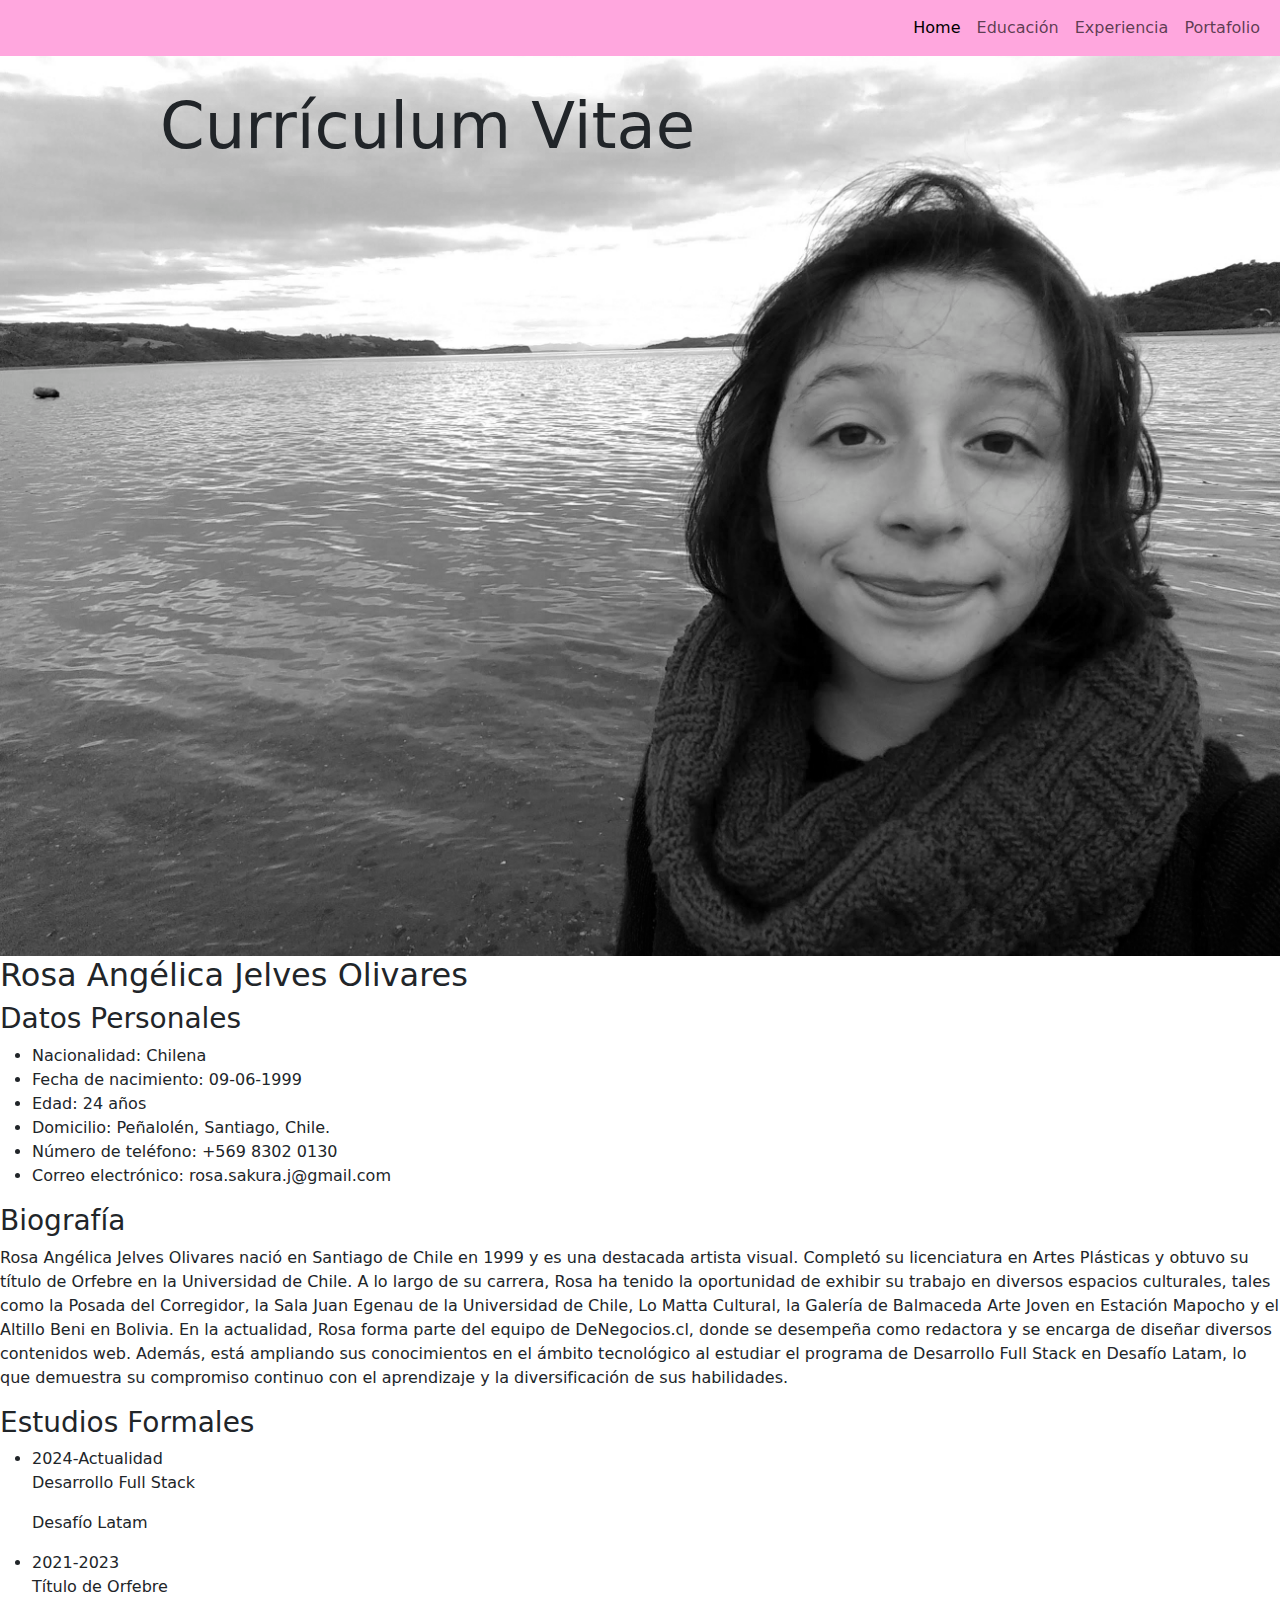
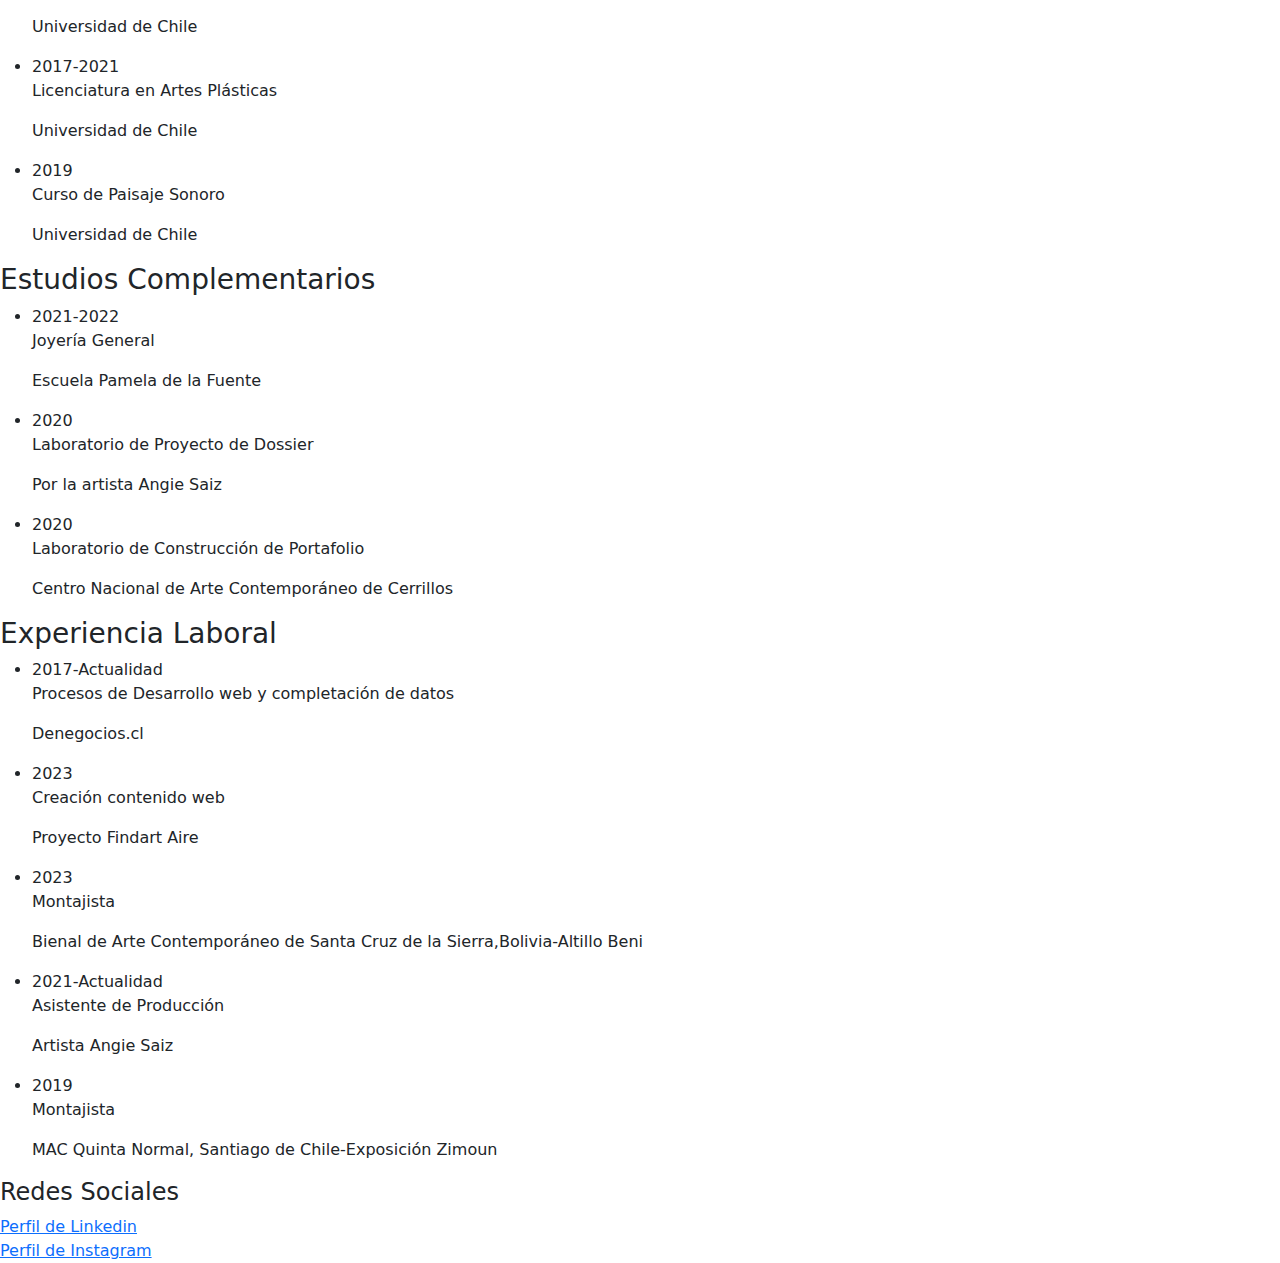
==== index.html @ 505bb21c "cambios al primer cv" ====
<!DOCTYPE html>
<html lang="es">

<head>
    <meta charset="UTF-8">
    <meta name="viewport" content="width=device-width, initial-scale=1.0">
    <link rel="shortcut icon" href="./Assets/Img/Rabbit.png" type="image/x-icon">
    <title>CV Rosa J</title>
    <!--Inicio Link Bootstrap-->
    <link href="https://cdn.jsdelivr.net/npm/bootstrap@5.3.3/dist/css/bootstrap.min.css" rel="stylesheet"
        integrity="sha384-QWTKZyjpPEjISv5WaRU9OFeRpok6YctnYmDr5pNlyT2bRjXh0JMhjY6hW+ALEwIH" crossorigin="anonymous">
    <!--Fin Link Bootstrap-->
    <link rel="stylesheet" href="./Assets/CSS/style.css">
</head>

<body>
    <nav class="navbar navbar-expand-lg">
        <div class="container-fluid">
            <a class="navbar-brand" href="#"></a>
            <button class="navbar-toggler" type="button" data-bs-toggle="collapse" data-bs-target="#navbarNavAltMarkup"
                aria-controls="navbarNavAltMarkup" aria-expanded="false" aria-label="Toggle navigation">
                <span class="navbar-toggler-icon"></span>
            </button>
            <div class="collapse navbar-collapse" id="navbarNavAltMarkup">
                <div class="navbar-nav ms-auto">
                    <a class="nav-link active" aria-current="page" href="#">Home</a>
                    <a class="nav-link" href="#">Educación</a>
                    <a class="nav-link" href="#">Experiencia</a>
                    <a class="nav-link" href="https://rosirijilla.github.io/rosa-cv/">Portafolio</a>
                </div>
            </div>
        </div>
    </nav>

    <header class="fondo-titulo">
        <h1>Currículum Vitae</h1>
    </header>

    <main class="datos">
        <h2>Rosa Angélica Jelves Olivares</h2>
        <div class="datos-personales">
            <h3>Datos Personales</h3>
            <ul>
                <li>Nacionalidad: Chilena</li>
                <li>Fecha de nacimiento: 09-06-1999</li>
                <li>Edad: 24 años</li>
                <li>Domicilio: Peñalolén, Santiago, Chile.</li>
                <li>Número de teléfono: +569 8302 0130</li>
                <li>Correo electrónico: rosa.sakura.j@gmail.com</li>
            </ul>
        </div>

    </main>



    <section class="Biografía">
        <h3>Biografía</h3>
        <p>Rosa Angélica Jelves Olivares nació en Santiago de Chile en 1999 y es una destacada artista visual. Completó
            su licenciatura en Artes Plásticas y obtuvo su título de Orfebre en la Universidad de Chile. A lo largo de
            su carrera, Rosa ha tenido la oportunidad de exhibir su trabajo en diversos espacios culturales, tales como
            la Posada del Corregidor, la Sala Juan Egenau de la Universidad de Chile, Lo Matta Cultural, la Galería de
            Balmaceda Arte Joven en Estación Mapocho y el Altillo Beni en Bolivia.

            En la actualidad, Rosa forma parte del equipo de DeNegocios.cl, donde se desempeña como redactora y se
            encarga de diseñar diversos contenidos web. Además, está ampliando sus conocimientos en el ámbito
            tecnológico al estudiar el programa de Desarrollo Full Stack en Desafío Latam, lo que demuestra su
            compromiso continuo con el aprendizaje y la diversificación de sus habilidades.
        </p>
    </section>

    <section class="estudios">
        <div class="estudios-formales">
            <h3>Estudios Formales</h3>
            <ul>
                <li>2024-Actualidad</li>
                <div>
                    <p>Desarrollo Full Stack</p>
                    <p>Desafío Latam</p>
                </div>
                <li>2021-2023</li>
                <div>
                    <p>Título de Orfebre</p>
                    <p>Universidad de Chile</p>
                </div>
                <li>2017-2021</li>
                <div>
                    <p>Licenciatura en Artes Plásticas</p>
                    <p>Universidad de Chile</p>
                </div>
                <li>2019</li>
                <div>
                    <p>Curso de Paisaje Sonoro</p>
                    <p>Universidad de Chile</p>
                </div>
            </ul>
        </div>
        <div class="estudios-informales">
            <h3>Estudios Complementarios</h3>
            <ul>
                <li>2021-2022</li>
                <div>
                    <p>Joyería General</p>
                    <p>Escuela Pamela de la Fuente</p>
                </div>
                <li>2020</li>
                <div>
                    <p>Laboratorio de Proyecto de Dossier</p>
                    <p>Por la artista Angie Saiz</p>
                </div>
                <li>2020</li>
                <div>
                    <p>Laboratorio de Construcción de Portafolio</p>
                    <p>Centro Nacional de Arte Contemporáneo de Cerrillos</p>
                </div>
            </ul>
        </div>
    </section>

    <section class="laboral">
        <h3>Experiencia Laboral</h3>
        <div class="experiencia-laboral">
            <ul>
                <li>2017-Actualidad</li>
                <div>
                    <p>Procesos de Desarrollo web y completación de datos</p>
                    <p>Denegocios.cl</p>
                </div>
                <li>2023</li>
                <div>
                    <p>Creación contenido web</p>
                    <p>Proyecto Findart Aire</p>
                </div>
                <li>2023</li>
                <div>
                    <p>Montajista</p>
                    <p>Bienal de Arte Contemporáneo de Santa Cruz de la Sierra,Bolivia-Altillo Beni</p>
                </div>
                <li>2021-Actualidad</li>
                <div>
                    <p>Asistente de Producción</p>
                    <p>Artista Angie Saiz</p>
                </div>
                <li>2019</li>
                <div>
                    <p>Montajista</p>
                    <p>MAC Quinta Normal, Santiago de Chile-Exposición Zimoun</p>
                </div>
                


            </ul>
        </div>
        
    </section>

    <h4>Redes Sociales</h4>
    <a target="_blank" href="https://www.linkedin.com/in/rosa-jelves-843552145/">Perfil de Linkedin</a>
    <br>
    <a target="_blank" href="https://www.instagram.com/rosirijilla_/">Perfil de Instagram</a>

    <!--Inicio Link js bootstrap-->
    <script src="https://cdn.jsdelivr.net/npm/bootstrap@5.3.3/dist/js/bootstrap.bundle.min.js"
        integrity="sha384-YvpcrYf0tY3lHB60NNkmXc5s9fDVZLESaAA55NDzOxhy9GkcIdslK1eN7N6jIeHz"
        crossorigin="anonymous"></script>
    <!--Fin Link js bootstrap-->

</body>

</html>
---- Assets/CSS/style.css ----
.navbar {
  background-color: #ffa7de;
}

.fondo-titulo {
  background-image: url(../Img/rosajelves.jpg);
  width: 100%;
  height: 100vh; /*Para ajustar imagen*/
  background-position: center; /*Vista imagen completa*/
  background-size: cover;
}

h1 {
    padding-left: 10rem;
    padding-top: 2rem;
    font-size: 4rem;
}
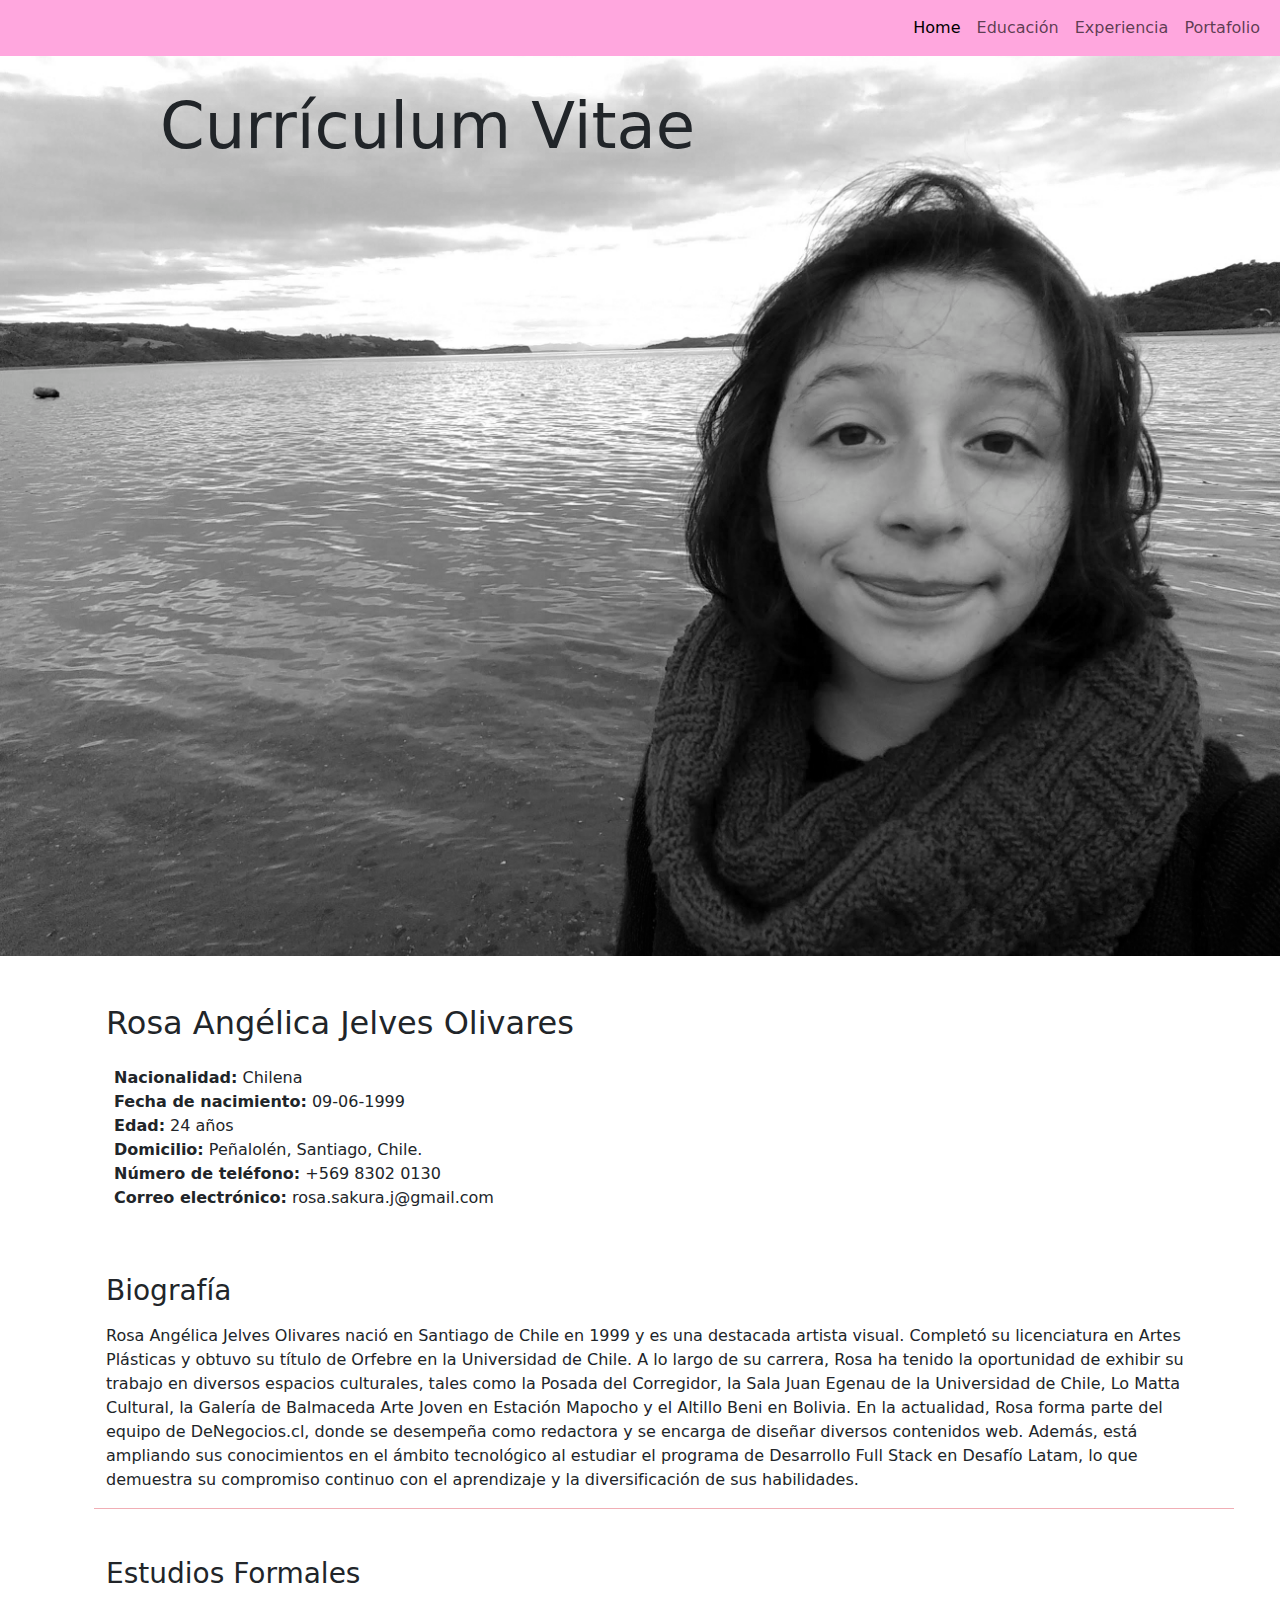
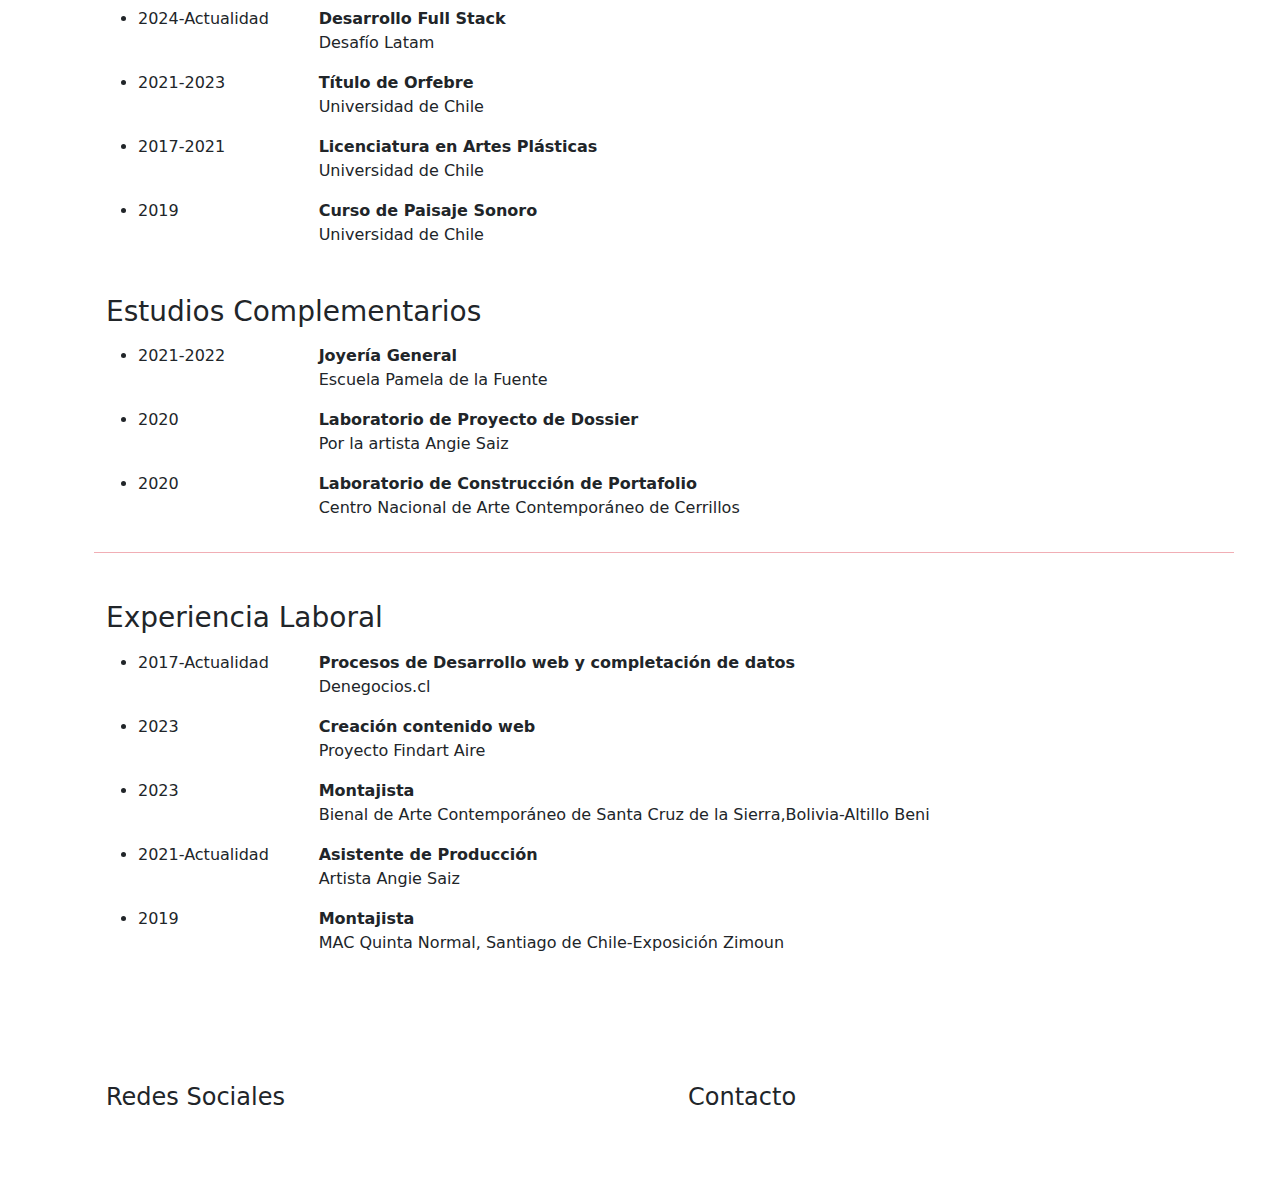
==== commit a518ec7d: "Corrección linkeo interno, anclas" ====
--- a/index.html
+++ b/index.html
@@ -10,6 +10,9 @@
     <link href="https://cdn.jsdelivr.net/npm/bootstrap@5.3.3/dist/css/bootstrap.min.css" rel="stylesheet"
         integrity="sha384-QWTKZyjpPEjISv5WaRU9OFeRpok6YctnYmDr5pNlyT2bRjXh0JMhjY6hW+ALEwIH" crossorigin="anonymous">
     <!--Fin Link Bootstrap-->
+    <!--Inicio Link cdnjs Font-Awesome-->
+    <link rel="stylesheet" href="https://cdnjs.cloudflare.com/ajax/libs/font-awesome/6.5.2/css/all.min.css" integrity="sha512-SnH5WK+bZxgPHs44uWIX+LLJAJ9/2PkPKZ5QiAj6Ta86w+fsb2TkcmfRyVX3pBnMFcV7oQPJkl9QevSCWr3W6A==" crossorigin="anonymous" referrerpolicy="no-referrer" />
+    <!--Fin Link Cdnjs Font-Awesome-->
     <link rel="stylesheet" href="./Assets/CSS/style.css">
 </head>
 
@@ -23,10 +26,10 @@
             </button>
             <div class="collapse navbar-collapse" id="navbarNavAltMarkup">
                 <div class="navbar-nav ms-auto">
-                    <a class="nav-link active" aria-current="page" href="#">Home</a>
-                    <a class="nav-link" href="#">Educación</a>
-                    <a class="nav-link" href="#">Experiencia</a>
-                    <a class="nav-link" href="https://rosirijilla.github.io/rosa-cv/">Portafolio</a>
+                    <a class="nav-link active" aria-current="page" href="./index.html">Home</a>
+                    <a class="nav-link" href="#estudios">Educación</a>
+                    <a class="nav-link" href="#experiencia">Experiencia</a>
+                    <a class="nav-link" href="https://rosirijilla.github.io/portafolio-cv/">Portafolio</a>
                 </div>
             </div>
         </div>
@@ -37,127 +40,203 @@
     </header>
 
     <main class="datos">
-        <h2>Rosa Angélica Jelves Olivares</h2>
-        <div class="datos-personales">
-            <h3>Datos Personales</h3>
-            <ul>
-                <li>Nacionalidad: Chilena</li>
-                <li>Fecha de nacimiento: 09-06-1999</li>
-                <li>Edad: 24 años</li>
-                <li>Domicilio: Peñalolén, Santiago, Chile.</li>
-                <li>Número de teléfono: +569 8302 0130</li>
-                <li>Correo electrónico: rosa.sakura.j@gmail.com</li>
-            </ul>
-        </div>
-
+        <div class="container">
+            <div class="row">
+                <div class="mt-5">
+                    <h2 class="mb-4 ms-4">Rosa Angélica Jelves Olivares</h2>
+                    <div class="datos-personales">
+                        <ul type="none">
+                            <li><b>Nacionalidad:</b> Chilena</li>
+                            <li><b>Fecha de nacimiento:</b> 09-06-1999</li>
+                            <li><b>Edad:</b> 24 años</li>
+                            <li><b>Domicilio:</b> Peñalolén, Santiago, Chile.</li>
+                            <li><b>Número de teléfono:</b> +569 8302 0130</li>
+                            <li><b>Correo electrónico:</b> rosa.sakura.j@gmail.com</li>
+                        </ul>
+                    </div>
+                </div>
+            </div>
+
+        </div>
     </main>
 
 
 
-    <section class="Biografía">
-        <h3>Biografía</h3>
-        <p>Rosa Angélica Jelves Olivares nació en Santiago de Chile en 1999 y es una destacada artista visual. Completó
-            su licenciatura en Artes Plásticas y obtuvo su título de Orfebre en la Universidad de Chile. A lo largo de
-            su carrera, Rosa ha tenido la oportunidad de exhibir su trabajo en diversos espacios culturales, tales como
-            la Posada del Corregidor, la Sala Juan Egenau de la Universidad de Chile, Lo Matta Cultural, la Galería de
-            Balmaceda Arte Joven en Estación Mapocho y el Altillo Beni en Bolivia.
-
-            En la actualidad, Rosa forma parte del equipo de DeNegocios.cl, donde se desempeña como redactora y se
-            encarga de diseñar diversos contenidos web. Además, está ampliando sus conocimientos en el ámbito
-            tecnológico al estudiar el programa de Desarrollo Full Stack en Desafío Latam, lo que demuestra su
-            compromiso continuo con el aprendizaje y la diversificación de sus habilidades.
-        </p>
-    </section>
-
-    <section class="estudios">
-        <div class="estudios-formales">
-            <h3>Estudios Formales</h3>
-            <ul>
-                <li>2024-Actualidad</li>
-                <div>
-                    <p>Desarrollo Full Stack</p>
-                    <p>Desafío Latam</p>
-                </div>
-                <li>2021-2023</li>
-                <div>
-                    <p>Título de Orfebre</p>
-                    <p>Universidad de Chile</p>
-                </div>
-                <li>2017-2021</li>
-                <div>
-                    <p>Licenciatura en Artes Plásticas</p>
-                    <p>Universidad de Chile</p>
-                </div>
-                <li>2019</li>
-                <div>
-                    <p>Curso de Paisaje Sonoro</p>
-                    <p>Universidad de Chile</p>
-                </div>
-            </ul>
-        </div>
-        <div class="estudios-informales">
-            <h3>Estudios Complementarios</h3>
-            <ul>
-                <li>2021-2022</li>
-                <div>
-                    <p>Joyería General</p>
-                    <p>Escuela Pamela de la Fuente</p>
-                </div>
-                <li>2020</li>
-                <div>
-                    <p>Laboratorio de Proyecto de Dossier</p>
-                    <p>Por la artista Angie Saiz</p>
-                </div>
-                <li>2020</li>
-                <div>
-                    <p>Laboratorio de Construcción de Portafolio</p>
-                    <p>Centro Nacional de Arte Contemporáneo de Cerrillos</p>
-                </div>
-            </ul>
-        </div>
-    </section>
-
-    <section class="laboral">
-        <h3>Experiencia Laboral</h3>
-        <div class="experiencia-laboral">
-            <ul>
-                <li>2017-Actualidad</li>
-                <div>
-                    <p>Procesos de Desarrollo web y completación de datos</p>
-                    <p>Denegocios.cl</p>
-                </div>
-                <li>2023</li>
-                <div>
-                    <p>Creación contenido web</p>
-                    <p>Proyecto Findart Aire</p>
-                </div>
-                <li>2023</li>
-                <div>
-                    <p>Montajista</p>
-                    <p>Bienal de Arte Contemporáneo de Santa Cruz de la Sierra,Bolivia-Altillo Beni</p>
-                </div>
-                <li>2021-Actualidad</li>
-                <div>
-                    <p>Asistente de Producción</p>
-                    <p>Artista Angie Saiz</p>
-                </div>
-                <li>2019</li>
-                <div>
-                    <p>Montajista</p>
-                    <p>MAC Quinta Normal, Santiago de Chile-Exposición Zimoun</p>
+    <section class="container Biografía">
+        <div class="row">
+            <div class="ms-4 mt-5 border-bottom border-danger-subtle">
+                <h3 class="mb-3">Biografía</h3>
+                <p>Rosa Angélica Jelves Olivares nació en Santiago de Chile en 1999 y es una destacada artista visual.
+                    Completó
+                    su licenciatura en Artes Plásticas y obtuvo su título de Orfebre en la Universidad de Chile. A lo
+                    largo de
+                    su carrera, Rosa ha tenido la oportunidad de exhibir su trabajo en diversos espacios culturales,
+                    tales como
+                    la Posada del Corregidor, la Sala Juan Egenau de la Universidad de Chile, Lo Matta Cultural, la
+                    Galería de
+                    Balmaceda Arte Joven en Estación Mapocho y el Altillo Beni en Bolivia.
+
+                    En la actualidad, Rosa forma parte del equipo de DeNegocios.cl, donde se desempeña como redactora y
+                    se
+                    encarga de diseñar diversos contenidos web. Además, está ampliando sus conocimientos en el ámbito
+                    tecnológico al estudiar el programa de Desarrollo Full Stack en Desafío Latam, lo que demuestra su
+                    compromiso continuo con el aprendizaje y la diversificación de sus habilidades.
+                </p>
+            </div>
+
+        </div>
+
+    </section>
+
+    <section class="estudios container " id="estudios">
+        <div class="row">
+            <div class="estudios-formales ms-4 mt-5">
+                <h3 class="mb-3">Estudios Formales</h3>
+                <ul>
+                    <div class="d-flex">
+                        <li class="col-2">2024-Actualidad</li>
+                        <div class="col-10">
+                            <b>Desarrollo Full Stack</b>
+                            <p>Desafío Latam</p>
+                        </div>
+                    </div>
+
+                    <div class="d-flex">
+                        <li class="col-2">2021-2023</li>
+                        <div class="col-10">
+                            <b>Título de Orfebre</b>
+                            <p>Universidad de Chile</p>
+                        </div>
+                    </div>
+
+                    <div class="d-flex">
+                        <li class="col-2">2017-2021</li>
+                        <div class="col-10">
+                            <b>Licenciatura en Artes Plásticas</b>
+                            <p>Universidad de Chile</p>
+                        </div>
+                    </div>
+
+                    <div class="d-flex">
+                        <li class="col-2">2019</li>
+                        <div class="col-10">
+                            <b>Curso de Paisaje Sonoro</b>
+                            <p>Universidad de Chile</p>
+                        </div>
+                    </div>
+
+                </ul>
+            </div>
+            <div class="estudios-informales ms-4 mt-3 border-bottom border-danger-subtle">
+                <h3 class="mb-3">Estudios Complementarios</h3>
+                <ul>
+                    <div class="d-flex">
+                        <li class="col-2">2021-2022</li>
+                        <div class="col-10">
+                            <b>Joyería General</b>
+                            <p>Escuela Pamela de la Fuente</p>
+                        </div>
+                    </div>
+
+                    <div class="d-flex">
+                        <li class="col-2">2020</li>
+                        <div class="col-10">
+                            <b>Laboratorio de Proyecto de Dossier</b>
+                            <p>Por la artista Angie Saiz</p>
+                        </div>
+                    </div>
+
+                    <div class="d-flex">
+                        <li class="col-2">2020</li>
+                        <div class="col-10">
+                            <b>Laboratorio de Construcción de Portafolio</b>
+                            <p>Centro Nacional de Arte Contemporáneo de Cerrillos</p>
+                        </div>
+                    </div>
+
+                </ul>
+            </div>
+        </div>
+    </section>
+
+    <section class="container experiencia" id="experiencia">
+        <div class="row">
+            <div class="laboral ms-4 mt-5 mb-5">
+                <h3 class="mb-3">Experiencia Laboral</h3>
+                <div class="experiencia-laboral">
+                    <ul>
+                        <div class="d-flex">
+                            <li class="col-2">2017-Actualidad</li>
+                            <div class="col-10">
+                                <b>Procesos de Desarrollo web y completación de datos</b>
+                                <p>Denegocios.cl</p>
+                            </div>
+                        </div>
+                        
+                        <div class="d-flex">
+                            <li class="col-2">2023</li>
+                            <div class="col-10">
+                                <b>Creación contenido web</b>
+                                <p>Proyecto Findart Aire</p>
+                            </div>
+                        </div>
+                        
+                        <div class="d-flex">
+                            <li class="col-2">2023</li>
+                            <div class="col-10">
+                                <b>Montajista</b>
+                                <p>Bienal de Arte Contemporáneo de Santa Cruz de la Sierra,Bolivia-Altillo Beni</p>
+                            </div>
+                        </div>
+                        
+                        <div class="d-flex">
+                            <li class="col-2">2021-Actualidad</li>
+                            <div class="col-10">
+                                <b>Asistente de Producción</b>
+                                <p>Artista Angie Saiz</p>
+                            </div>
+                        </div>
+                        
+                        <div class="d-flex">
+                            <li class="col-2">2019</li>
+                            <div class="col-10">
+                                <b>Montajista</b>
+                                <p>MAC Quinta Normal, Santiago de Chile-Exposición Zimoun</p>
+                            </div>
+                        </div>
+                        
+                    </ul>
+                </div>
+
+            </div>
+        </div>
+
+    </section>
+
+    <section class="container-fluid redes-fondo">
+        <div class="container">
+            <div class="row">
+                <div class="d-flex">
+                    <div class="redes ms-4 mt-5 mb-5 col-6">
+                        <h4 class="mb-3">Redes Sociales</h4>
+                        <div class="iconos-redes">
+                            <a class="me-4" target="_blank" href="https://github.com/Rosirijilla"><i class="fa-brands fa-github fa-4x" style="color: #ffffff;"></i></a>
+                            <a class="me-4" target="_blank" href="https://www.linkedin.com/in/rosa-jelves-843552145/"><i class="fa-brands fa-linkedin fa-4x" style="color: #ffffff;"></i></a>
+                            <a class="me-4" target="_blank" href="https://www.instagram.com/rosirijilla_/"><i class="fa-brands fa-instagram fa-4x" style="color: #ffffff;"></i></a>
+                        </div>                   
+                    </div>
+                    <div class="ms-4 mt-5 mb-5 col-6">
+                        <h4>Contacto</h4>
+                        <div>
+                            <a class="me-4" target="_blank" href="https://wa.me/56983020130"><i class="fa-brands fa-whatsapp fa-4x" style="color: #ffffff;"></i></a>
+                            <a class="me-4" target="_blank" href="mailto:rosa.sakura.j@gmail.com"><i class="fa-solid fa-envelope fa-4x" style="color: #ffffff;"></i></a>
+                        </div>
+                    </div>
                 </div>
                 
-
-
-            </ul>
-        </div>
-        
-    </section>
-
-    <h4>Redes Sociales</h4>
-    <a target="_blank" href="https://www.linkedin.com/in/rosa-jelves-843552145/">Perfil de Linkedin</a>
-    <br>
-    <a target="_blank" href="https://www.instagram.com/rosirijilla_/">Perfil de Instagram</a>
+            </div>
+        </div>
+    </section>
 
     <!--Inicio Link js bootstrap-->
     <script src="https://cdn.jsdelivr.net/npm/bootstrap@5.3.3/dist/js/bootstrap.bundle.min.js"
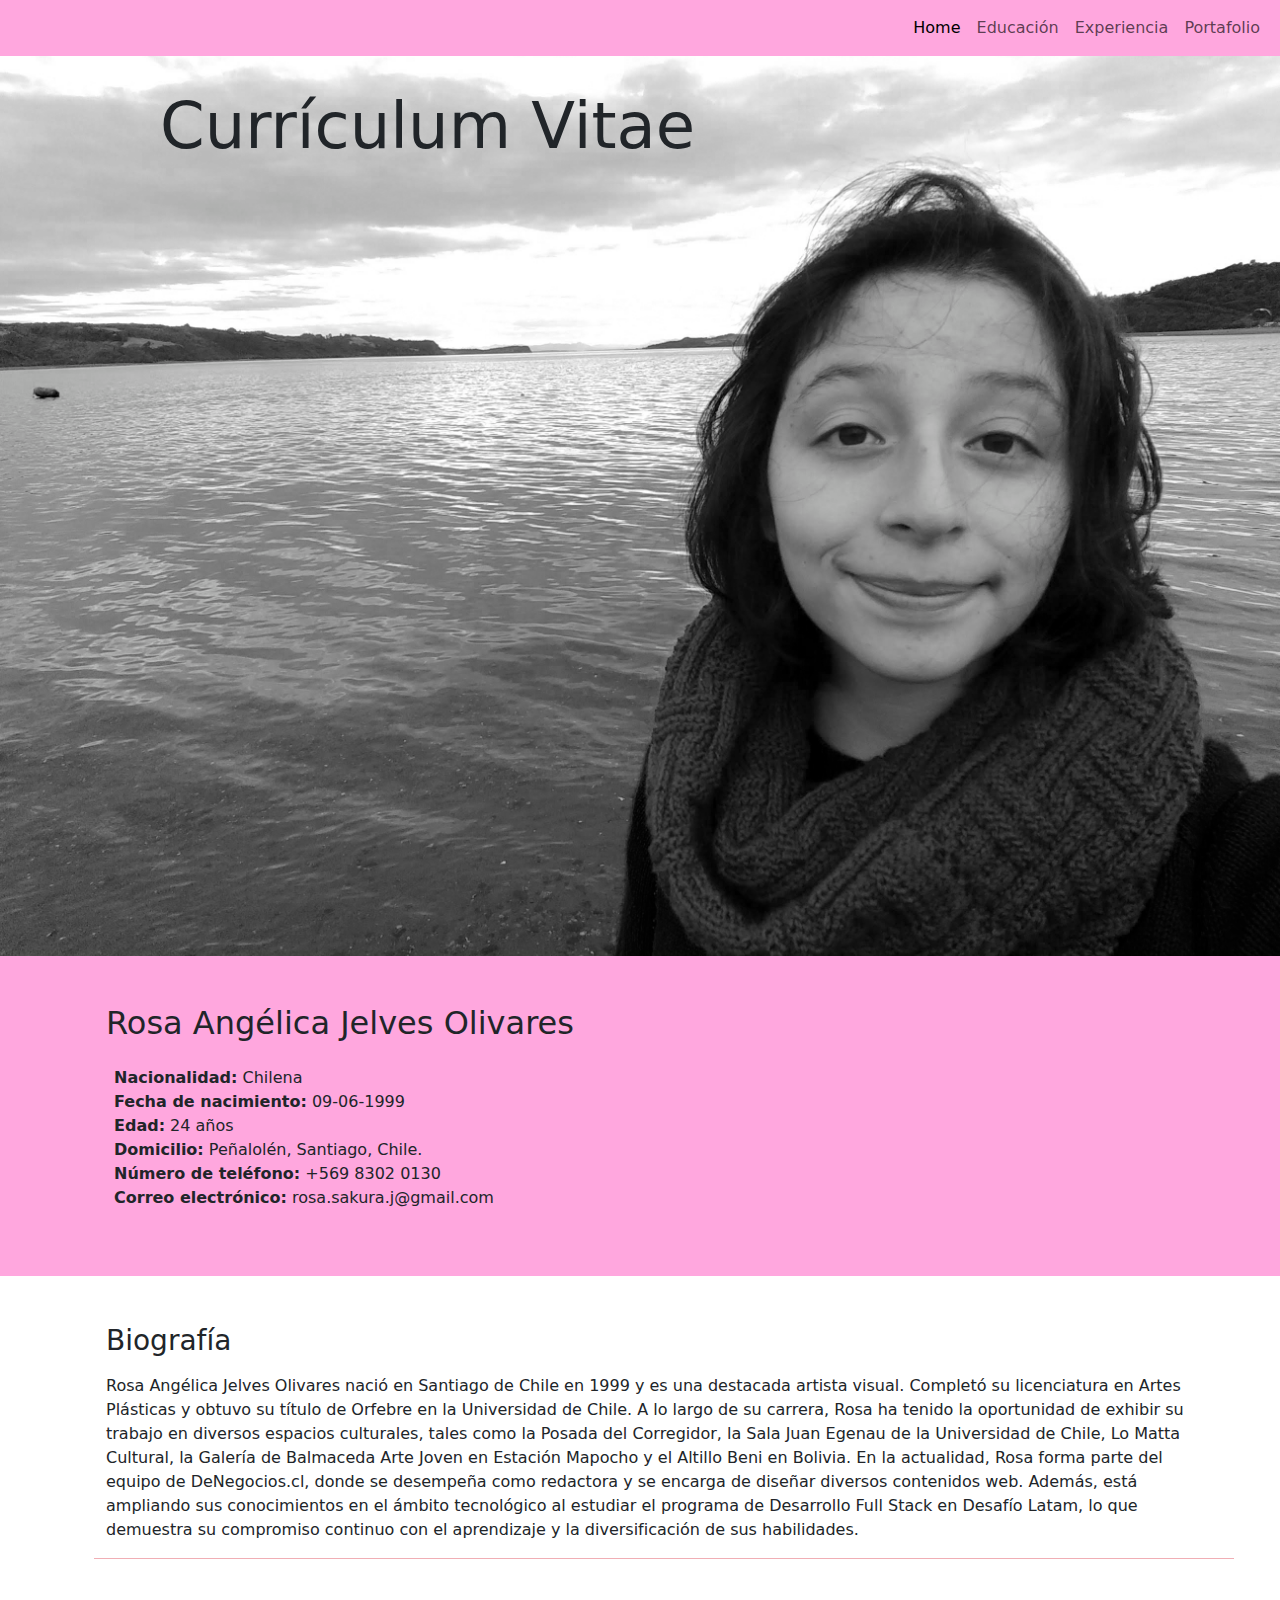
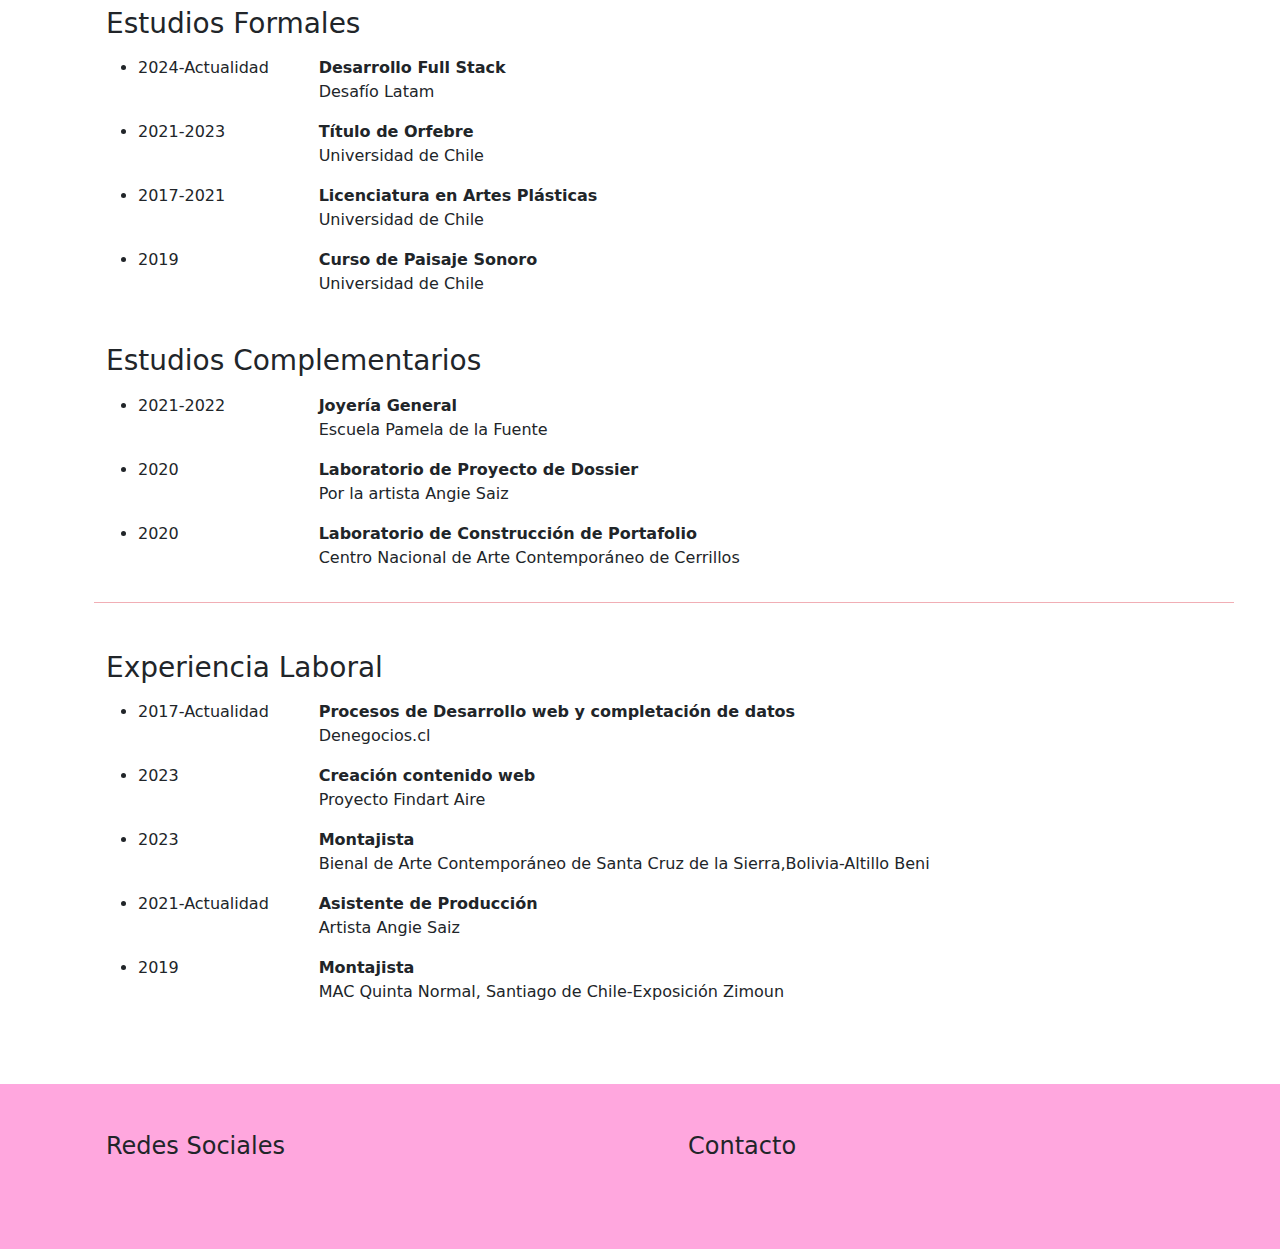
==== commit f0b7c40b: "Corrección del h1 para versión celular" ====
--- a/index.html
+++ b/index.html
@@ -42,7 +42,7 @@
     <main class="datos">
         <div class="container">
             <div class="row">
-                <div class="mt-5">
+                <div class="mt-5 col-sm-12">
                     <h2 class="mb-4 ms-4">Rosa Angélica Jelves Olivares</h2>
                     <div class="datos-personales">
                         <ul type="none">
@@ -66,7 +66,7 @@
         <div class="row">
             <div class="ms-4 mt-5 border-bottom border-danger-subtle">
                 <h3 class="mb-3">Biografía</h3>
-                <p>Rosa Angélica Jelves Olivares nació en Santiago de Chile en 1999 y es una destacada artista visual.
+                <p class="col-sm-12">Rosa Angélica Jelves Olivares nació en Santiago de Chile en 1999 y es una destacada artista visual.
                     Completó
                     su licenciatura en Artes Plásticas y obtuvo su título de Orfebre en la Universidad de Chile. A lo
                     largo de
@@ -88,7 +88,7 @@
 
     </section>
 
-    <section class="estudios container " id="estudios">
+    <section class="estudios container" id="estudios">
         <div class="row">
             <div class="estudios-formales ms-4 mt-5">
                 <h3 class="mb-3">Estudios Formales</h3>
--- a/Assets/CSS/style.css
+++ b/Assets/CSS/style.css
@@ -15,3 +15,21 @@
     padding-top: 2rem;
     font-size: 4rem;
 }
+
+/* Media query para pantallas de menos de 600px de ancho, común en celulares */
+@media screen and (max-width: 768px) {
+  h1 {
+    font-size: 3rem; /* Reducir el tamaño de la letra para pantallas pequeñas */
+    padding: 10px; /* Reducir el espacio alrededor para ahorrar espacio */
+  }
+}
+
+.datos {
+background-color: #ffa7de;
+width: 100%;
+height: 20rem;
+}
+
+.redes-fondo {
+  background-color: #ffa7de;
+}
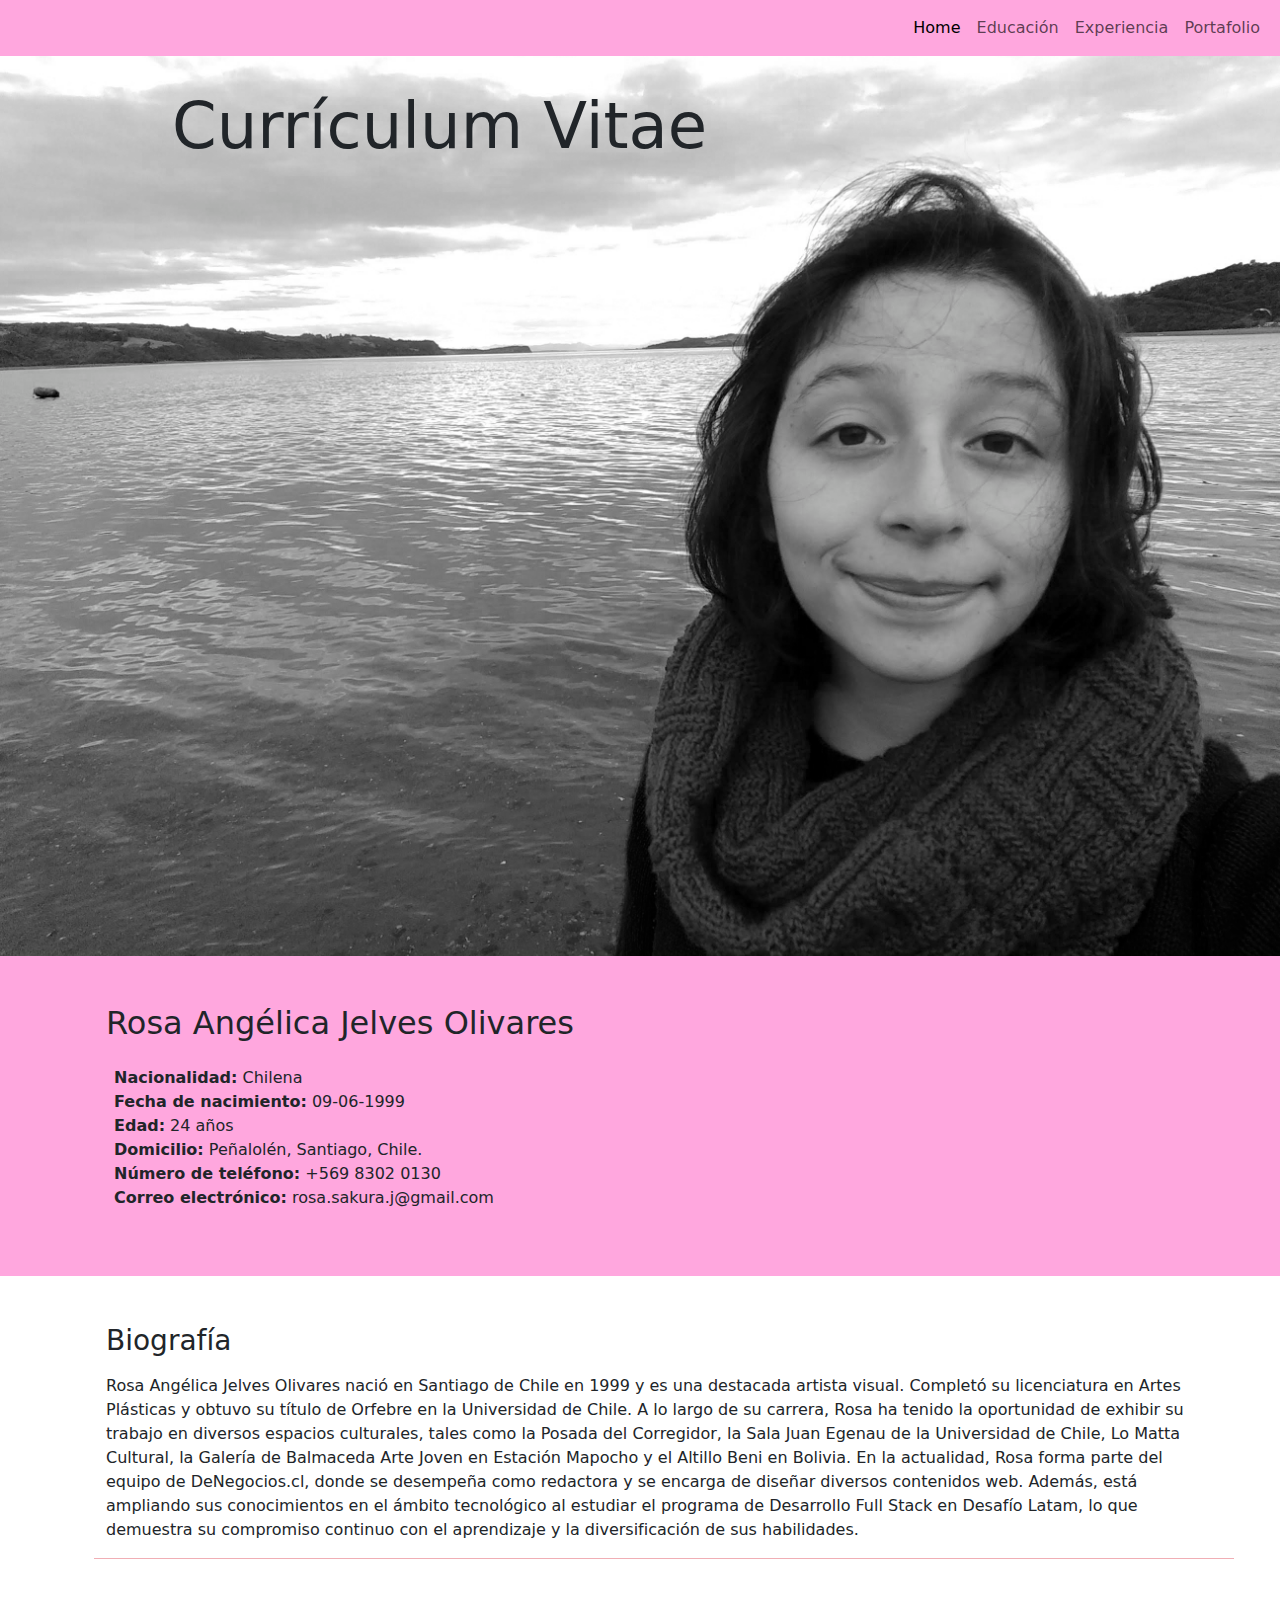
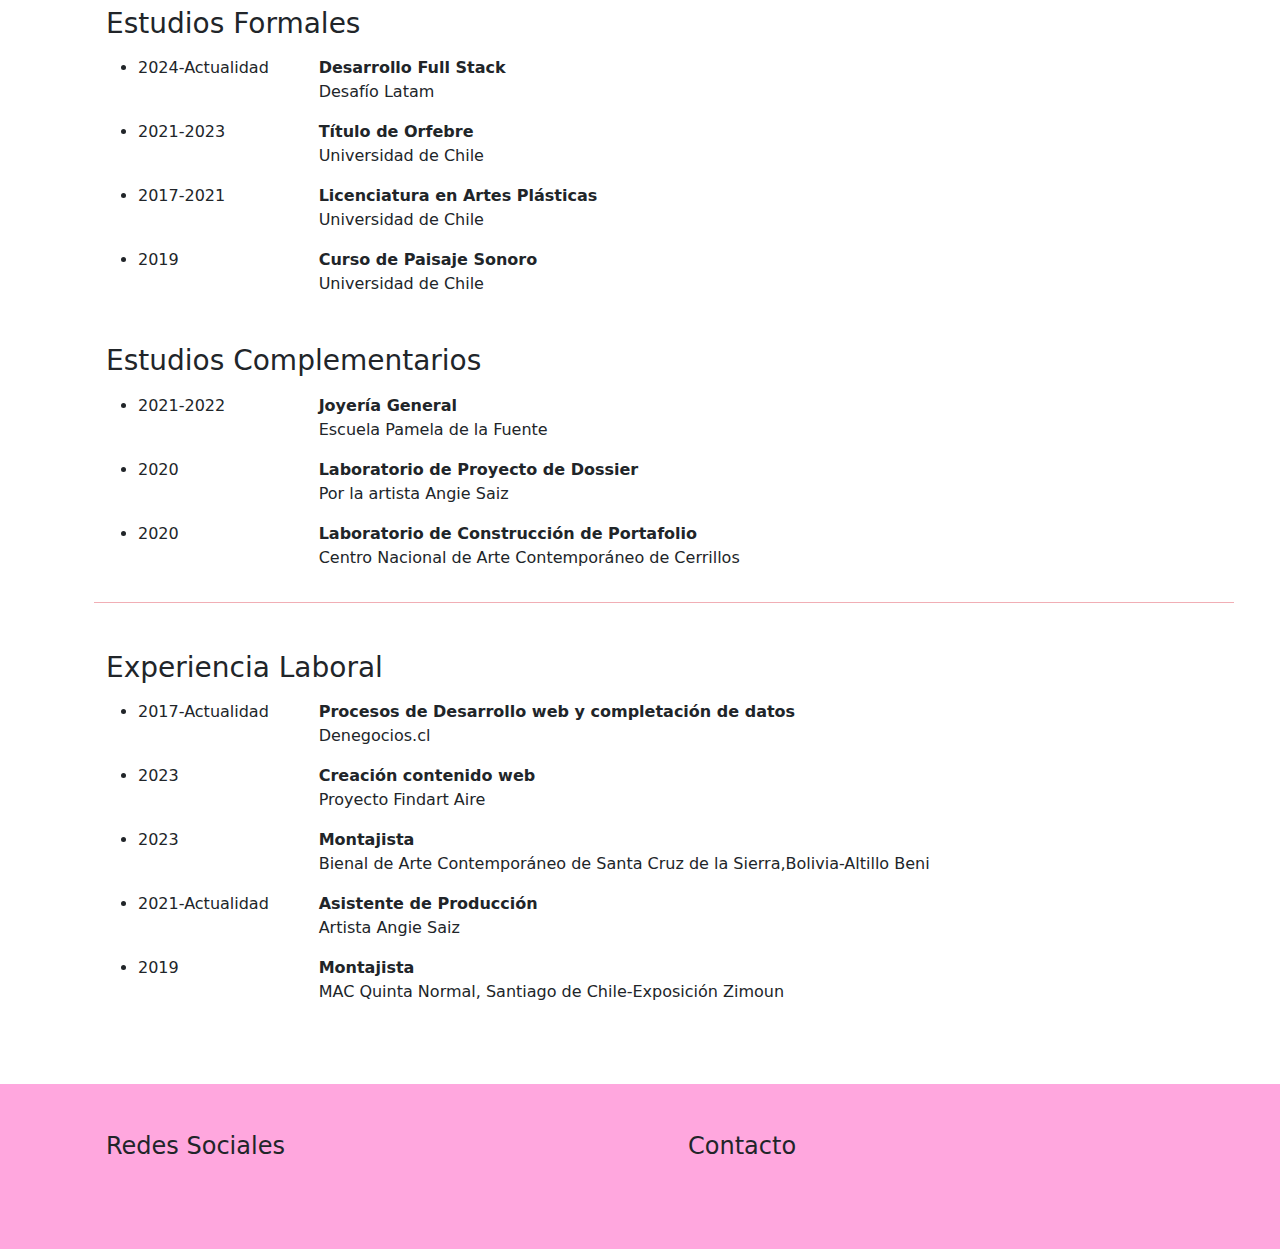
==== commit 5be09bc0: "prueba de corrección responsive" ====
--- a/index.html
+++ b/index.html
@@ -35,11 +35,11 @@
         </div>
     </nav>
 
-    <header class="fondo-titulo">
+    <header class="container-fluid fondo-titulo">
         <h1>Currículum Vitae</h1>
     </header>
 
-    <main class="datos">
+    <main class="datos container-fluid">
         <div class="container">
             <div class="row">
                 <div class="mt-5 col-sm-12">
@@ -213,7 +213,7 @@
 
     </section>
 
-    <section class="container-fluid redes-fondo">
+    <footer class="container-fluid redes-fondo">
         <div class="container">
             <div class="row">
                 <div class="d-flex">
@@ -236,7 +236,7 @@
                 
             </div>
         </div>
-    </section>
+    </footer>
 
     <!--Inicio Link js bootstrap-->
     <script src="https://cdn.jsdelivr.net/npm/bootstrap@5.3.3/dist/js/bootstrap.bundle.min.js"
